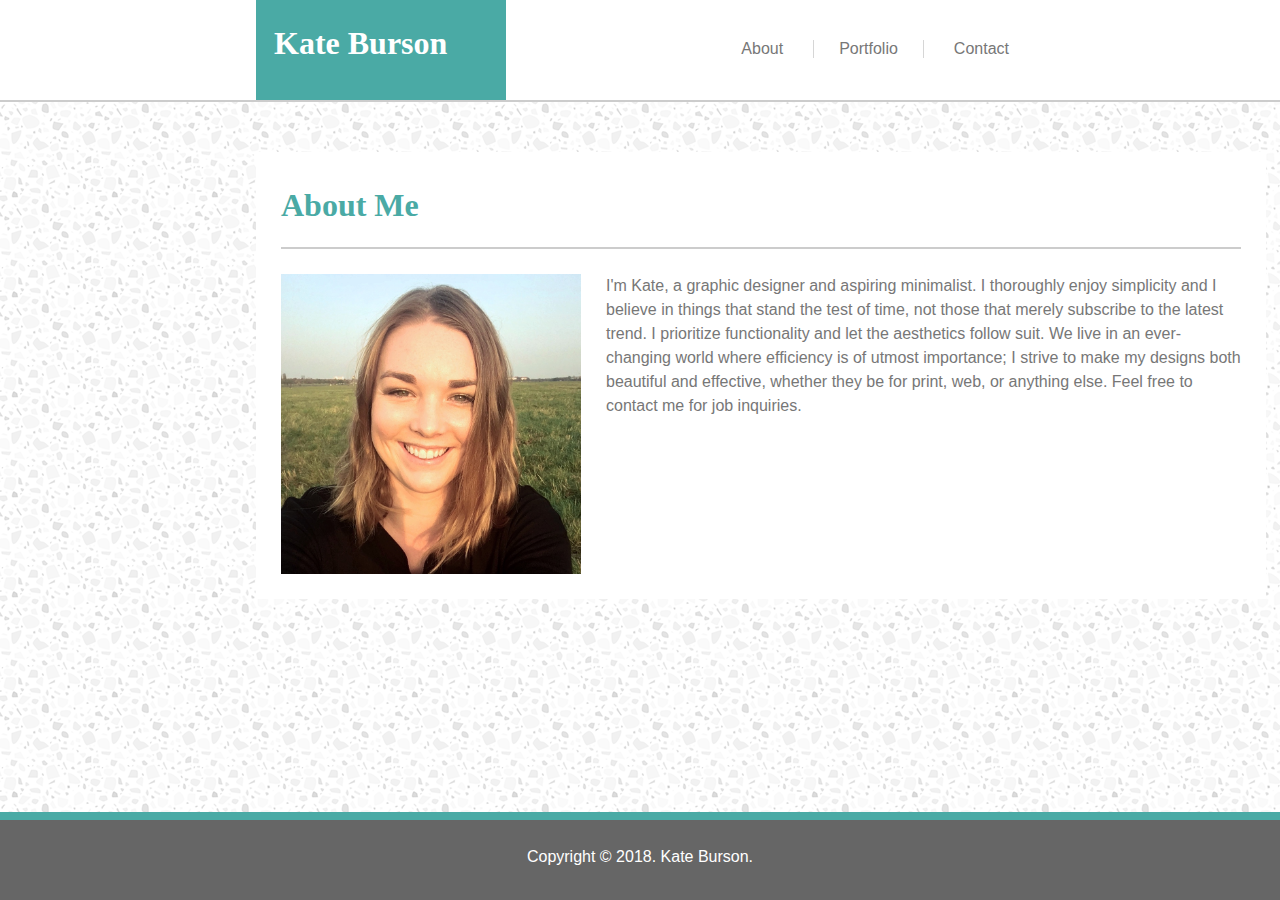
==== index.html @ f23f9518 "test" ====
<!DOCTYPE html>
<head>
    <meta charset="UTF-8">
    <title>About</title>
    <link rel="stylesheet" href="assets/css/style.css">
</head>
<body background="assets/images/light-grey-terrazzo.png">
    <header>
        <div id="logo">
            <h1>Kate Burson</h1>
        </div> <!--logo-->
        <ul>
            <li><a href="index.html">About</a></li>
            <li id="divider"><a href="portfolio.html">Portfolio</a></li>
            <li><a href="contact.html">Contact</a></li>
        </ul>
    </header>
    <div class="box" id="clearfix">
        <div id="box-header">
            <h2>About Me</h2>
        </div> <!--box-header-->
        <div id="paragraph-box">
            <img src="assets/images/profile.jpg" alt="Portrait"/>
            <p>I'm Kate, a graphic designer and aspiring minimalist. I thoroughly enjoy simplicity and I believe in things that stand the test of time, not those that merely subscribe to the latest trend. I prioritize functionality and let the aesthetics follow suit. We live in an ever-changing world where efficiency is of utmost importance; I strive to make my designs both beautiful and effective, whether they be for print, web, or anything else. Feel free to contact me for job inquiries.</p>
        </div> <!--paragraph-box-->
    </div> <!--box-->
    <footer>
        <p id="copyright">Copyright © 2018. Kate Burson.</p>
    </footer>
</body>
---- assets/css/style.css ----
*{
    margin: 0;
    padding: 0;
}

.background-image{
    position:fixed;
    background-repeat: repeat-x repeat-y;
}

header{
    background-color: white;
    width: 100%;
    height: 100px;
    border-bottom: solid #cccccc 2px;
}

#logo{
    background-color: #4aaaa5;
    height: 100px;
    width: 250px;
    margin-left: 20%;
    float:left;
}

h1{
    font-family: Georgia, 'Times New Roman', Times, serif;
    color: white; 
    padding-top: 25px ;
    padding-left: 18px;
}

ul{
    float:left;
    list-style: none;
    padding-top: 40px;
    position: absolute;
    right: 20%;
}

li{
    float:left;
    margin-left: 15px;
    margin-right: 15px;
}

#divider{
    border-right:solid 1px #cccc;
    border-left:solid 1px #cccc;
    padding: 0 25px;
}

a{
    color: #777777;
    text-decoration: none;
    font-family: Arial, Helvetica, sans-serif;
}

a:hover{
    color: #4aaaa5;
    text-decoration: none;
    font-family: Arial, Helvetica, sans-serif;
}

a:active{
    color: #4aaaa5;
    text-decoration: none;
    font-family: Arial, Helvetica, sans-serif;
}

.box{
    background-color: white;
    width:960px;
    height: auto;
    margin: 50px 20%;
    padding: 25px;
}

#clearfix {
    content: "";
    clear: both;
    display: table;
}

#box-header{
    height: 60px;
    border-bottom: #ccc solid 2px;
    padding-top: 10px;
}

h2{
    color: #4aaaa5;
    font-family: Georgia, Times, 'Times New Roman', serif;
    font-size: 24pt;
}

#paragraph-box{
    margin-top: 25px; 
}

img{
    width: 300px;
    float: left;
    margin-right: 25px;
    background-color:black;
}

p{
    font-family: Arial, Helvetica, sans-serif;
    line-height: 1.5;
    color: #777777;
}

footer{
    width: 100%;
    height: 80px;
    background-color: #666666;
    border-top: solid 8px #4aaaa5;
    position: fixed;
    bottom: 0;
}

#copyright{
    text-align: center;
    padding-top: 25px;
    color: white;
}
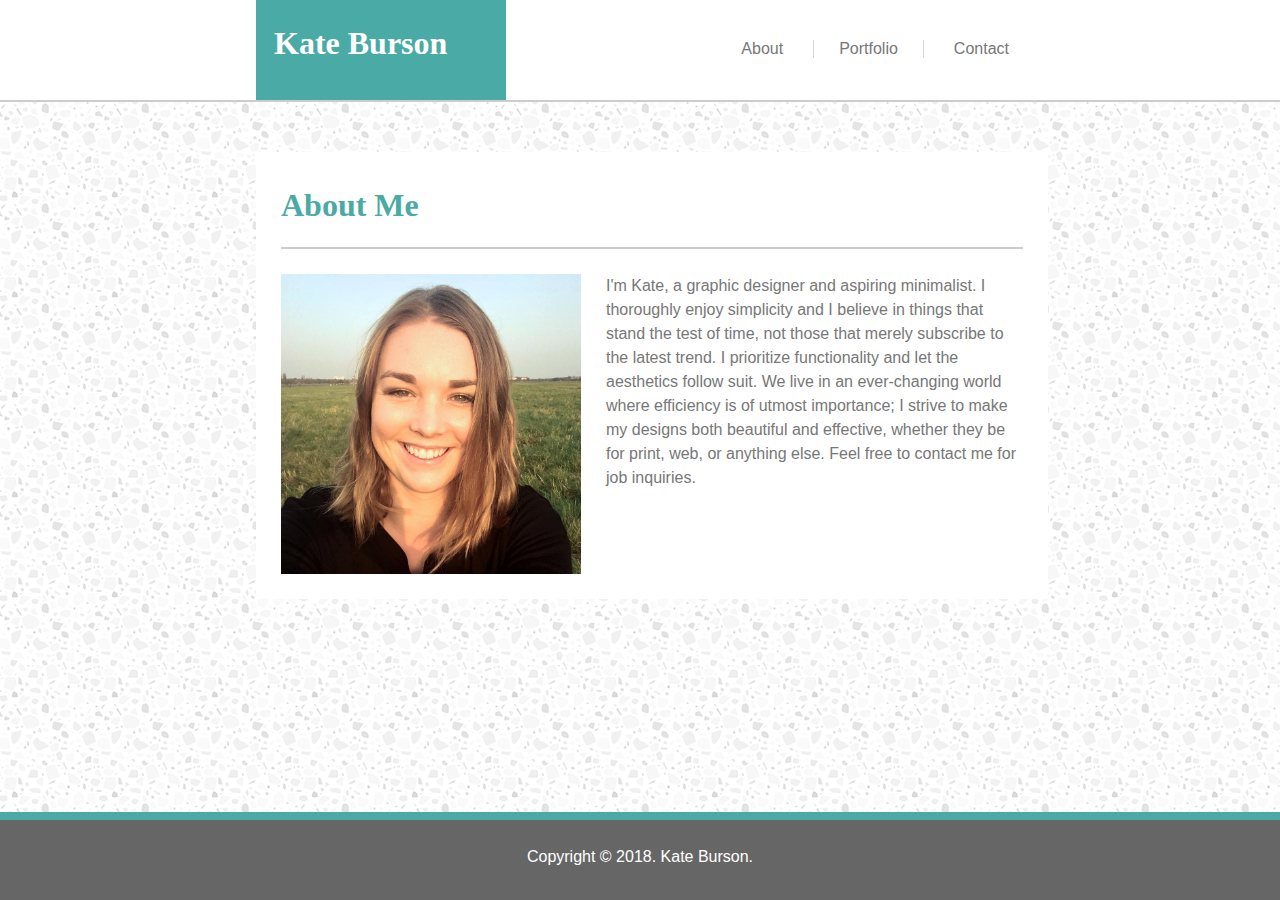
==== commit a3e96d76: "hw 1 finished" ====
--- a/index.html
+++ b/index.html
@@ -10,9 +10,9 @@
             <h1>Kate Burson</h1>
         </div> <!--logo-->
         <ul>
-            <li><a href="index.html">About</a></li>
-            <li id="divider"><a href="portfolio.html">Portfolio</a></li>
-            <li><a href="contact.html">Contact</a></li>
+            <li><a class="one" href="index.html">About</a></li>
+            <li id="divider"><a class="one" href="portfolio.html">Portfolio</a></li>
+            <li><a class="one" href="contact.html">Contact</a></li>
         </ul>
     </header>
     <div class="box" id="clearfix">
--- a/assets/css/style.css
+++ b/assets/css/style.css
@@ -70,7 +70,7 @@
 
 .box{
     background-color: white;
-    width:960px;
+    width:58%;
     height: auto;
     margin: 50px 20%;
     padding: 25px;
